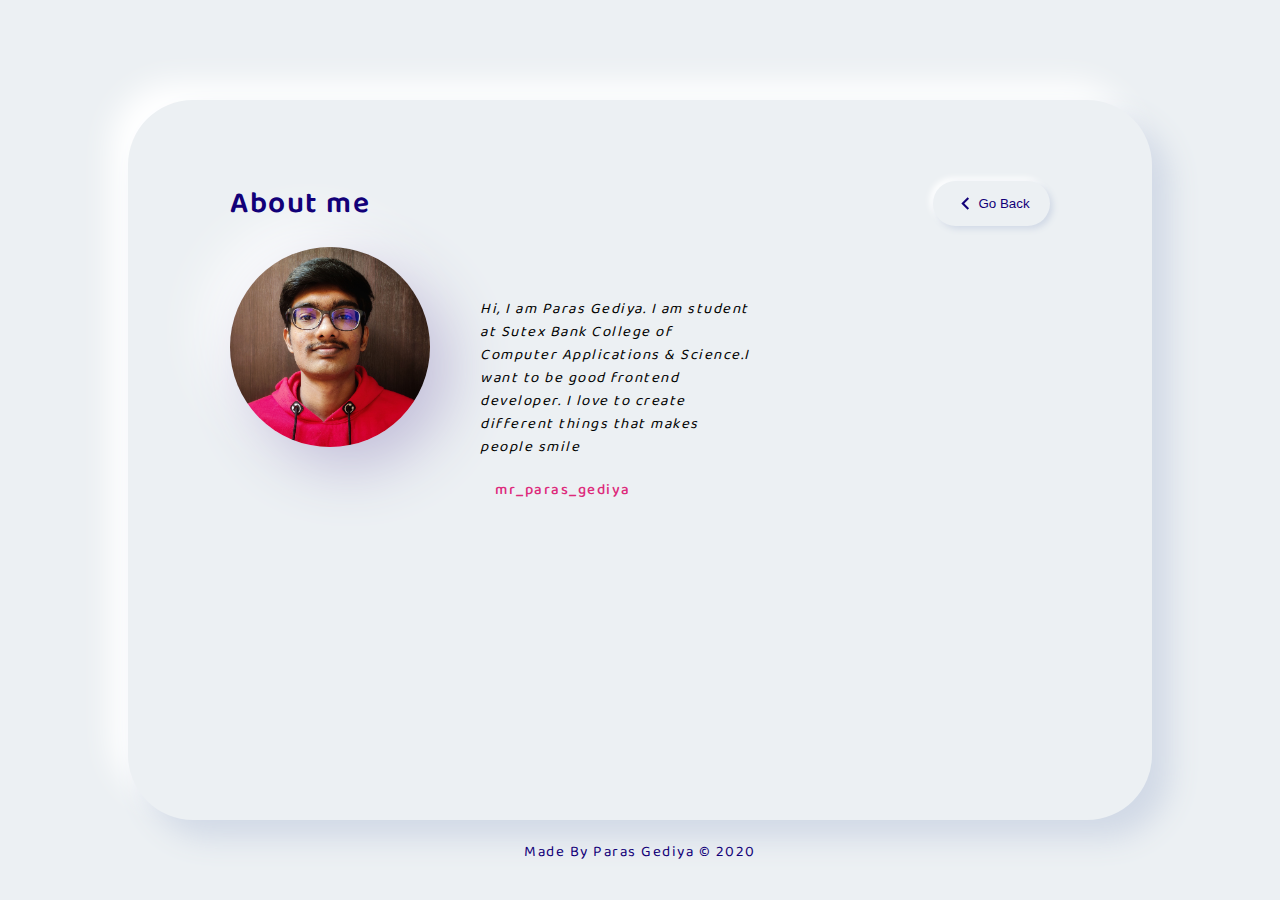
==== aboutus.html @ 4649fe1f "student management system designed in css" ====
<!DOCTYPE html>
<html lang="en">
  <head>
    <meta charset="UTF-8" />
    <meta name="viewport" content="width=device-width, initial-scale=1.0" />
    <link rel="shortcut icon" href="assets/favicon.ico" type="image/x-icon" />
    <title>Student management system</title>
    <link rel="preconnect" href="https://fonts.gstatic.com" />
    <link
      href="https://fonts.googleapis.com/css2?family=Baloo+Thambi+2:wght@400;500;600&display=swap"
      rel="stylesheet"
    />
    <link rel="stylesheet" href="./global.styles.css" />
    <link rel="stylesheet" href="./aboutus.styles.css" />
  </head>

  <body>
    <div class="container">
      <div class="main-container">
        <div class="header">
          <h1 class="heading">About me</h1>
          <button class="btn" onclick="history.back()">
            <div class="btn-goback__container">
              <svg class="btn-goback__icon">
                <use xlink:href="assets/icons.svg#icon-left" />
              </svg>
              <span>Go Back</span>
            </div>
          </button>
        </div>
        <div class="about-us__container">
          <img class="img-container" src="/assets/profile-image.jpg" alt="" />
          <div class="text-container">
            <em
              >Hi, I am Paras Gediya. I am student at Sutex Bank College of
              Computer Applications & Science.I want to be good frontend
              developer. I love to create different things that makes people
              smile
            </em>
            <a
              href="https://www.instagram.com/mr_paras_gediya/"
              class="social-icons"
            >
              <svg class="icon-instagram">
                <use xlink:href="assets/icons.svg#icon-instagram" />
              </svg>
              <span class="icon-text">mr_paras_gediya</span>
            </a>
          </div>
        </div>
      </div>
    </div>
    <footer class="footer-text">Made By Paras Gediya &copy; 2020</footer>
  </body>
</html>
---- global.styles.css ----
* {
  margin: 0px;
  padding: 0px;
}

html {
  font-size: 62.5%;
}

body {
  background-color: #ecf0f3;
  font-family: 'Baloo Thambi 2', cursive;
  letter-spacing: 1.5px;
  display: grid;
  place-items: center;
}

.container {
  margin-top: 100px;
  height: 80vh;
  width: 80vw;
  font-size: 1.5rem;
  border-radius: 65px;
  background: #ecf0f3;
  box-shadow: 18px 18px 30px #d1d9e6, -18px -18px 30px #ffffff;
}

.heading {
  color: #120078;
  font-weight: 600;
  margin: 2rem 0;
}


.main-container {
  padding: 60px;
  height: 75%;
  width: 80%;
  margin: 0px auto;
  display: flex;
  flex-direction: column;
  justify-content: space-around;
  position: relative;
}

.footer-text {
  font-size: 1.5rem;
  color: #120078;
  margin-top: 2rem;
}

.btn {
  padding: 1rem 2rem;
  border: none;
  transition: all 0.5s;
  border-radius: 50px;
  background: #ecf0f3;
  box-shadow: 3px 3px 6px #d1d9e6, -3px -3px 6px #fff;
  cursor: pointer;
}

.btn:focus {
  outline: none;
}

.btn:hover {
  border-radius: 50px;
  background: #ecf0f3;
  box-shadow: inset 2px 2px 5px #d1d9e6, inset -3px -3px 7px #fff;
}


.btn-goback__icon {
  height: 2.5rem;
  width: 2.5rem;
  fill: #120078;
}

.btn-goback__container {
  display: flex;
  align-items: center;
  color: #120078;
}



.header {
  position: relative;
  display: flex;
  align-items: center;
  justify-content: space-between;
}

a {
  text-decoration: none;
}
---- aboutus.styles.css ----
.about-us__container {
    flex: 1;
    width: 70%;
    display: flex;
}

.img-container {
    height: 200px;
    width: 200px;
    object-fit: cover;
    border-radius: 100%;
    background: linear-gradient(145deg, #f4f0ff, #cdcae6);
    box-shadow: 20px 20px 60px #c2bed9,
        -20px -20px 60px #ffffff;
}

.text-container {
    margin: 5rem;
    width: 50%;
}



.social-icons {
    margin-top: 2rem;
    display: flex;
    align-items: center;
    color: #DD2A7B;
    width: 45%;
    justify-content: flex-start;
}

.icon-instagram {
    position: relative;
    fill: #DD2A7B;
    height: 2rem;
    width: 2rem;
    margin-right: 1.5rem;
    z-index: 100;
}

.icon-text {
    font-weight: 500;
}
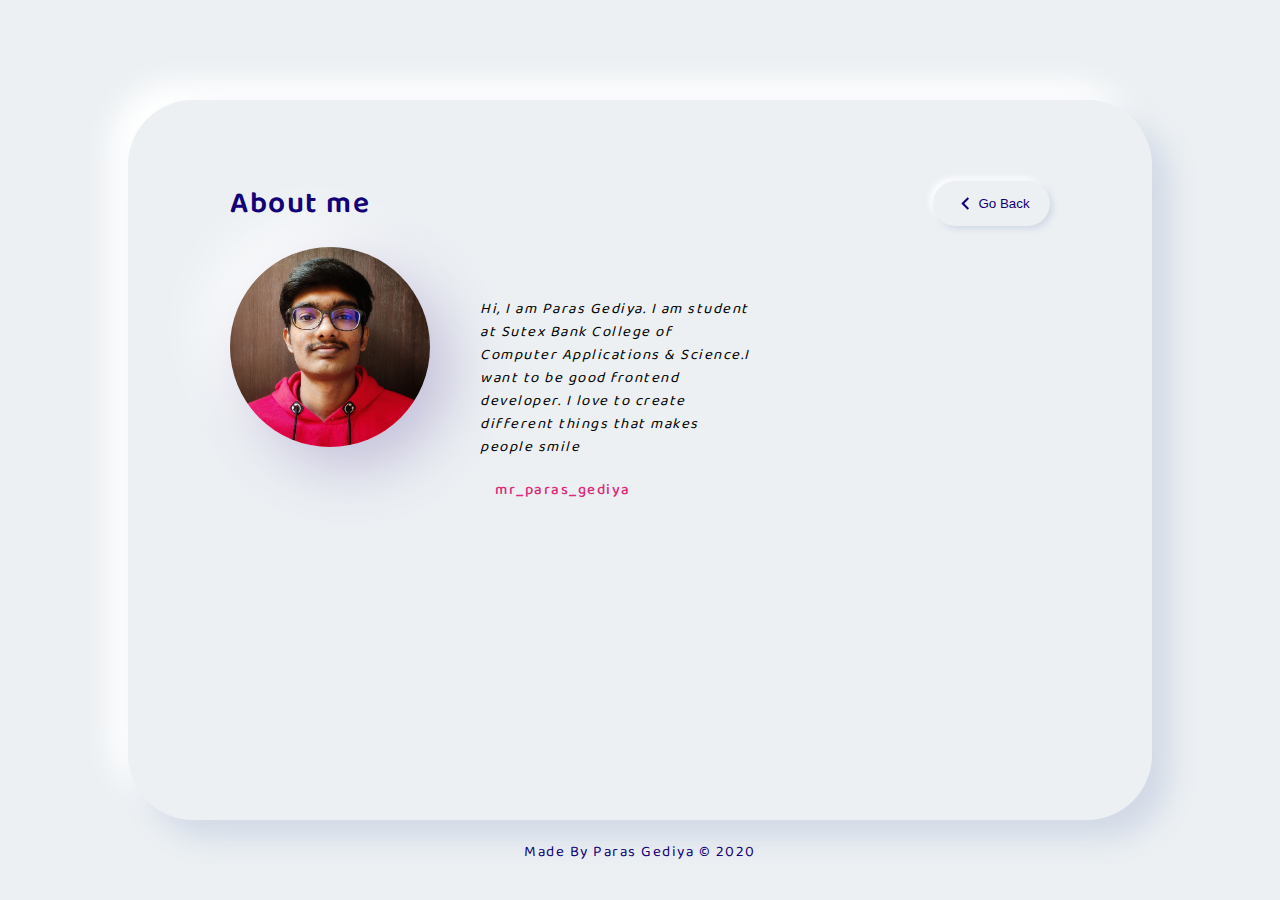
==== commit 593f2f5b: "deploy web to hroku" ====
--- a/aboutus.html
+++ b/aboutus.html
@@ -19,17 +19,19 @@
       <div class="main-container">
         <div class="header">
           <h1 class="heading">About me</h1>
-          <button class="btn" onclick="history.back()">
-            <div class="btn-goback__container">
-              <svg class="btn-goback__icon">
-                <use xlink:href="assets/icons.svg#icon-left" />
-              </svg>
-              <span>Go Back</span>
-            </div>
-          </button>
+          <a href="index.html">
+            <button class="btn">
+              <div class="btn-goback__container">
+                <svg class="btn-goback__icon">
+                  <use xlink:href="assets/icons.svg#icon-left" />
+                </svg>
+                <span>Go Back</span>
+              </div>
+            </button></a
+          >
         </div>
         <div class="about-us__container">
-          <img class="img-container" src="/assets/profile-image.jpg" alt="" />
+          <img class="img-container" src="assets/profile-image.jpg" alt="" />
           <div class="text-container">
             <em
               >Hi, I am Paras Gediya. I am student at Sutex Bank College of
